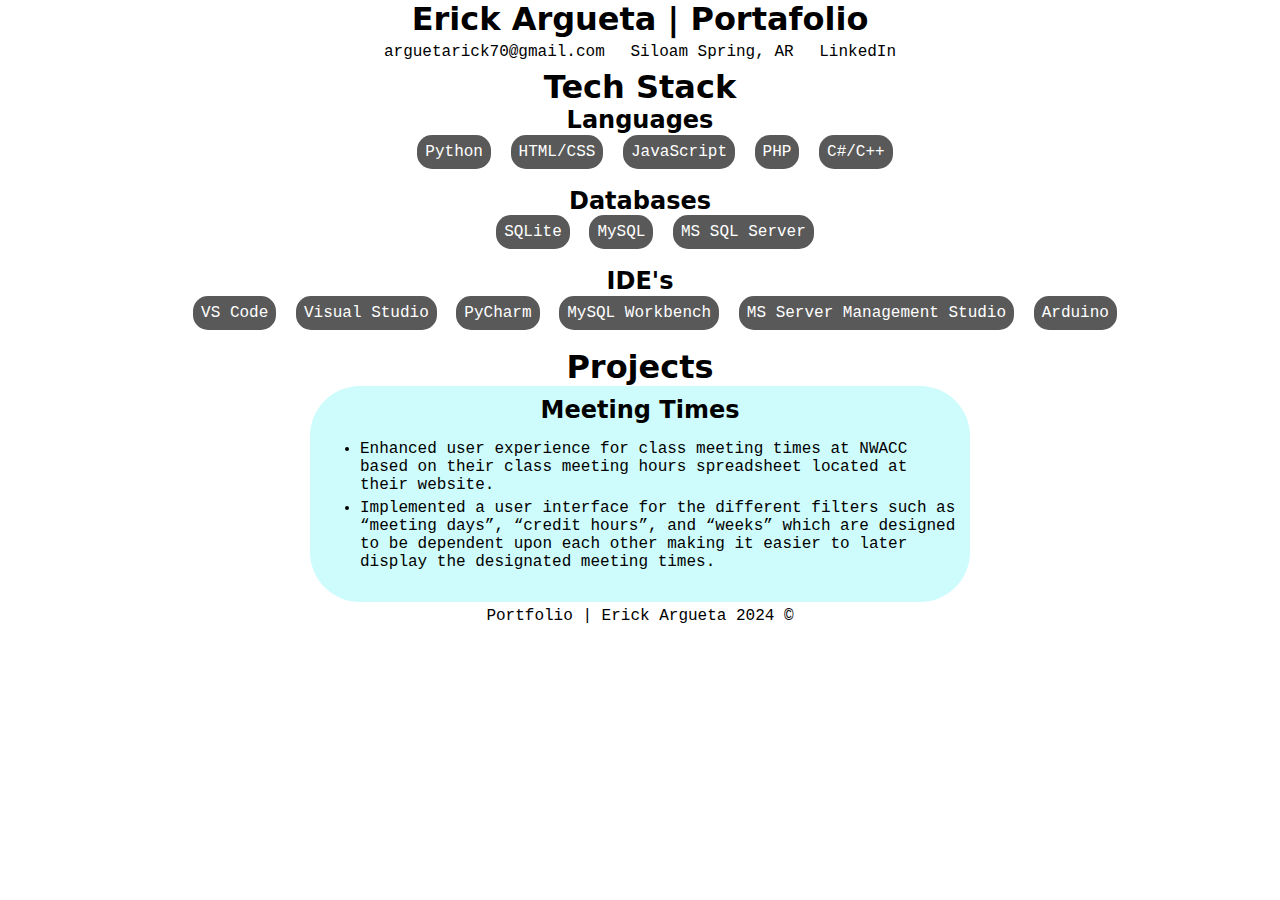
==== index.html @ 22c940bf "Update index.html" ====
<!DOCTYPE html>
<html lang="en">
  <head>
    <meta charset="UTF-8" />
    <meta name="viewport" content="width=device-width, initial-scale=1.0" />
    <title>Erick Argueta | Portfolio</title>

    <link rel="stylesheet" href="main.css" />
  </head>
  <body>
    <main>
      <h1>Erick Argueta | Portafolio</h1>
      <div class="container">
        <a href="mailto:arguetarick70@gmail.com" target="_blank">arguetarick70@gmail.com</a>
        <a href="https://maps.google.com/maps?q=siloam+springs+ar" target="_blank">Siloam Spring, AR</a>
        <a href="https://www.linkedin.com/in/eargueta-" target="_blank">LinkedIn</a>
      </div>

      <div class="container">
        <h1>Tech Stack</h1>
        <!-- Languages in which I'm profficient and confident on -->
        <h2>Languages</h2>
        <ul id="lang-list">
          <li id="tech-item-list">Python</li>
          <li id="tech-item-list">HTML/CSS</li>
          <li id="tech-item-list">JavaScript</li>
          <li id="tech-item-list"> PHP</li>
          <li id="tech-item-list">C#/C++</li>
        </ul>
        <!-- Databses on which I have eork on before and I'm familiar with -->
        <h2>Databases</h2>
        <ul id="data-list">
          <li id="tech-item-list">SQLite</li>
          <li id="tech-item-list">MySQL</li>
          <li id="tech-item-list">MS SQL Server</li>
        </ul>
        <!-- IDE's in which perform and code regularly while learning and developing my skils -->
        <h2>IDE's</h2>
        <ul id="ide-list">
          <li id="tech-item-list">VS Code</li>
          <li id="tech-item-list">Visual Studio</li>
          <li id="tech-item-list">PyCharm</li>
          <li id="tech-item-list">MySQL Workbench</li>
          <li id="tech-item-list">MS Server Management Studio</li>
          <li id="tech-item-list">Arduino</li>
        </ul>
      </div>
      <div class="container" >
        <h1>Projects</h1>

        <div id="projects-container">
        <h2 id="projects">Meeting Times</h2>
        <ul id="project-list">
          <li id="list-items">
            Enhanced user experience for class meeting times at NWACC based on their class meeting hours spreadsheet located at their website.
          </li>
          <li id="list-items">
            Implemented a user interface for the different filters such as “meeting days”, “credit hours”, and “weeks” which are designed to be dependent upon each other making it easier to later display the designated meeting times.
          </li>
        </ul>
        </div>
      </div>

      <footer>Portfolio | Erick Argueta 2024 &copy;</footer>
    </main>

    <script src="main.js"></script>
  </body>
</html>
---- main.css ----
html {
    font-family: Menlo, Monaco, Lucida Console, "Courier New", Courier, monospace;
    
  }
  
  body {
    margin: 0;
    padding: 0;
    text-align: center;
  }
  
  h1,
  h2,
  h3,
  h4 {
      margin: 0;
      font-family: system-ui,
      -apple-system,
      BlinkMacSystemFont,
      "Segoe UI",
      Roboto,
      Oxygen,
      Ubuntu,
      Cantarell,
      "Open Sans",
      "Helvetica Neue",
      sans-serif;
  }
  
  a{
      /* background-color: lightgreen; */
      border: none;
      border-radius: 15px;
      color: black;
      padding: 5px 8px;
      text-align: center;
      text-decoration: none;
      display: inline-block;
      /* font-size: 12px; */
      margin-bottom: 2px;
  }
  
  a,
  a:visited,
  a:active {
      text-decoration: none;
  }
  
  a:hover {
      color: grey;
      /* background-color: rgb(6, 189, 6); */
  }
  
  #lang-list, #data-list, #ide-list {
      list-style: none;
      margin-top: .5px;
  }
  
  #tech-item-list {
      margin-bottom: 2px;
      display: inline-block;
      background-color: rgb(89, 89, 89);
      color:rgb(255, 255, 255);
      padding: 8px;
      margin-right: 10px;
      border-radius: 15px;
  }

  
  #project-list, #item-list{
      text-align: center;
      display: inline-block;
      text-decoration: dotted;
      text-wrap: pretty;
      text-align: left;
  
  }
  
  #projects-container{
      display: inline-block;
      width: 50%;
      padding: 10px ;
      background-color: rgb(206, 252, 252);
      border-radius: 50px;
      margin-bottom: 5px;
  }
  
  li, #item-list {
      /* padding-bottom: 25px; */
      margin-bottom: 5px;
  }
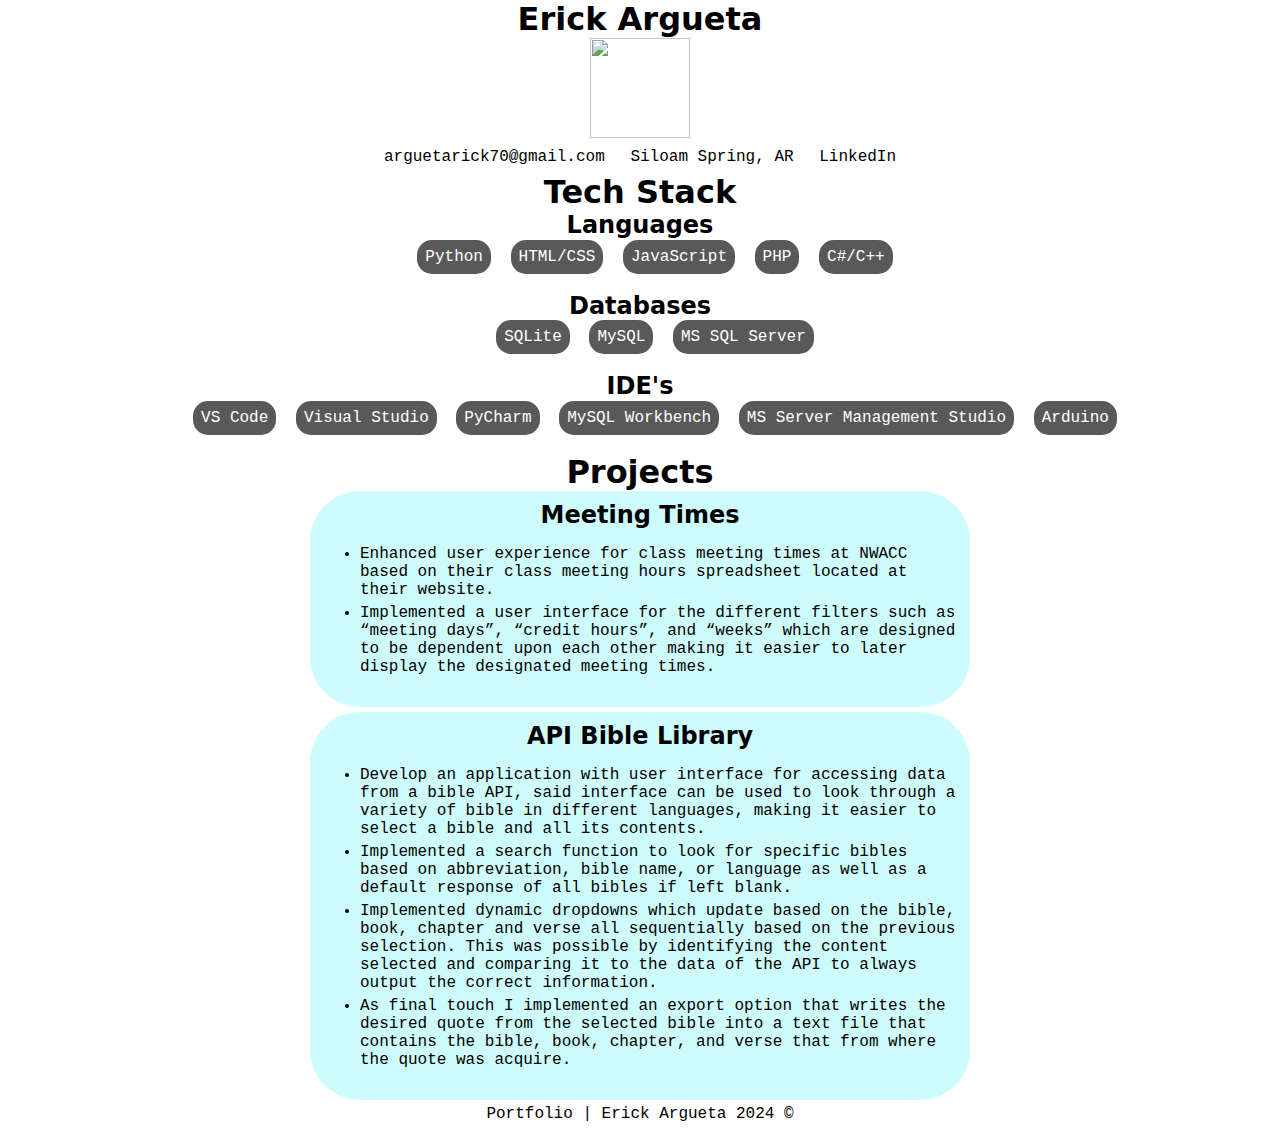
==== commit 98fcd83c: "Update index.html" ====
--- a/index.html
+++ b/index.html
@@ -3,17 +3,25 @@
   <head>
     <meta charset="UTF-8" />
     <meta name="viewport" content="width=device-width, initial-scale=1.0" />
-    <title>Erick Argueta | Portfolio</title>
+    <title>Portfolio | Erick Argueta</title>
 
     <link rel="stylesheet" href="main.css" />
   </head>
   <body>
     <main>
-      <h1>Erick Argueta | Portafolio</h1>
-      <div class="container">
-        <a href="mailto:arguetarick70@gmail.com" target="_blank">arguetarick70@gmail.com</a>
-        <a href="https://maps.google.com/maps?q=siloam+springs+ar" target="_blank">Siloam Spring, AR</a>
-        <a href="https://www.linkedin.com/in/eargueta-" target="_blank">LinkedIn</a>
+      <h1>Erick Argueta</h1>
+      <div id="profile-section">
+        <div id="profile-items">
+        <img id="profile-pic"
+          src="https://media.licdn.com/dms/image/D4E03AQETmAQwjWMRrg/profile-displayphoto-shrink_400_400/0/1706640949779?e=1713398400&v=beta&t=XsiC7hGxBmysahaxbNpn1o098H3GJSoUCBDuAYu2zJ8"
+          atl="Profile picture"
+          width="100px" height="100px">
+        </div>
+        <div id="profile-items">
+          <a id="profile-links" href="mailto:arguetarick70@gmail.com" target="_blank">arguetarick70@gmail.com</a>
+          <a id="profile-links" href="https://maps.google.com/maps?q=siloam+springs+ar" target="_blank">Siloam Spring, AR</a>
+          <a id="profile-links" href="https://www.linkedin.com/in/eargueta-" target="_blank">LinkedIn</a>
+        </div>
       </div>
 
       <div class="container">
@@ -45,6 +53,7 @@
           <li id="tech-item-list">Arduino</li>
         </ul>
       </div>
+      
       <div class="container" >
         <h1>Projects</h1>
 
@@ -59,9 +68,27 @@
           </li>
         </ul>
         </div>
+
+        <div id="projects-container">
+          <h2 id="projects">API Bible Library</h2>
+          <ul id="project-list">
+            <li id="list-items">
+              Develop an application with user interface for accessing data from a bible API, said interface can be used to look through a variety of bible in different languages, making it easier to select a bible and all its contents.            </li>
+            <li id="list-items">
+              Implemented a search function to look for specific bibles based on abbreviation, bible name, or language as well as a default response of all bibles if left blank.
+            </li>
+            <li id="list-items">
+              Implemented dynamic dropdowns which update based on the bible, book, chapter and verse all sequentially based on the previous selection. This was possible by identifying the content selected and comparing it to the data of the API to always output the correct information.
+            </li>
+            <li id="list-items">
+              As final touch I implemented an export option that writes the desired quote from the selected bible into a text file that contains the bible, book, chapter, and verse that from where the quote was acquire.
+            </li>
+          </ul>
+        </div>
       </div>
 
       <footer>Portfolio | Erick Argueta 2024 &copy;</footer>
+      <br/>
     </main>
 
     <script src="main.js"></script>
--- a/main.css
+++ b/main.css
@@ -48,7 +48,6 @@
   
   a:hover {
       color: grey;
-      /* background-color: rgb(6, 189, 6); */
   }
   
   #lang-list, #data-list, #ide-list {
@@ -86,6 +85,5 @@
   }
   
   li, #item-list {
-      /* padding-bottom: 25px; */
       margin-bottom: 5px;
   }
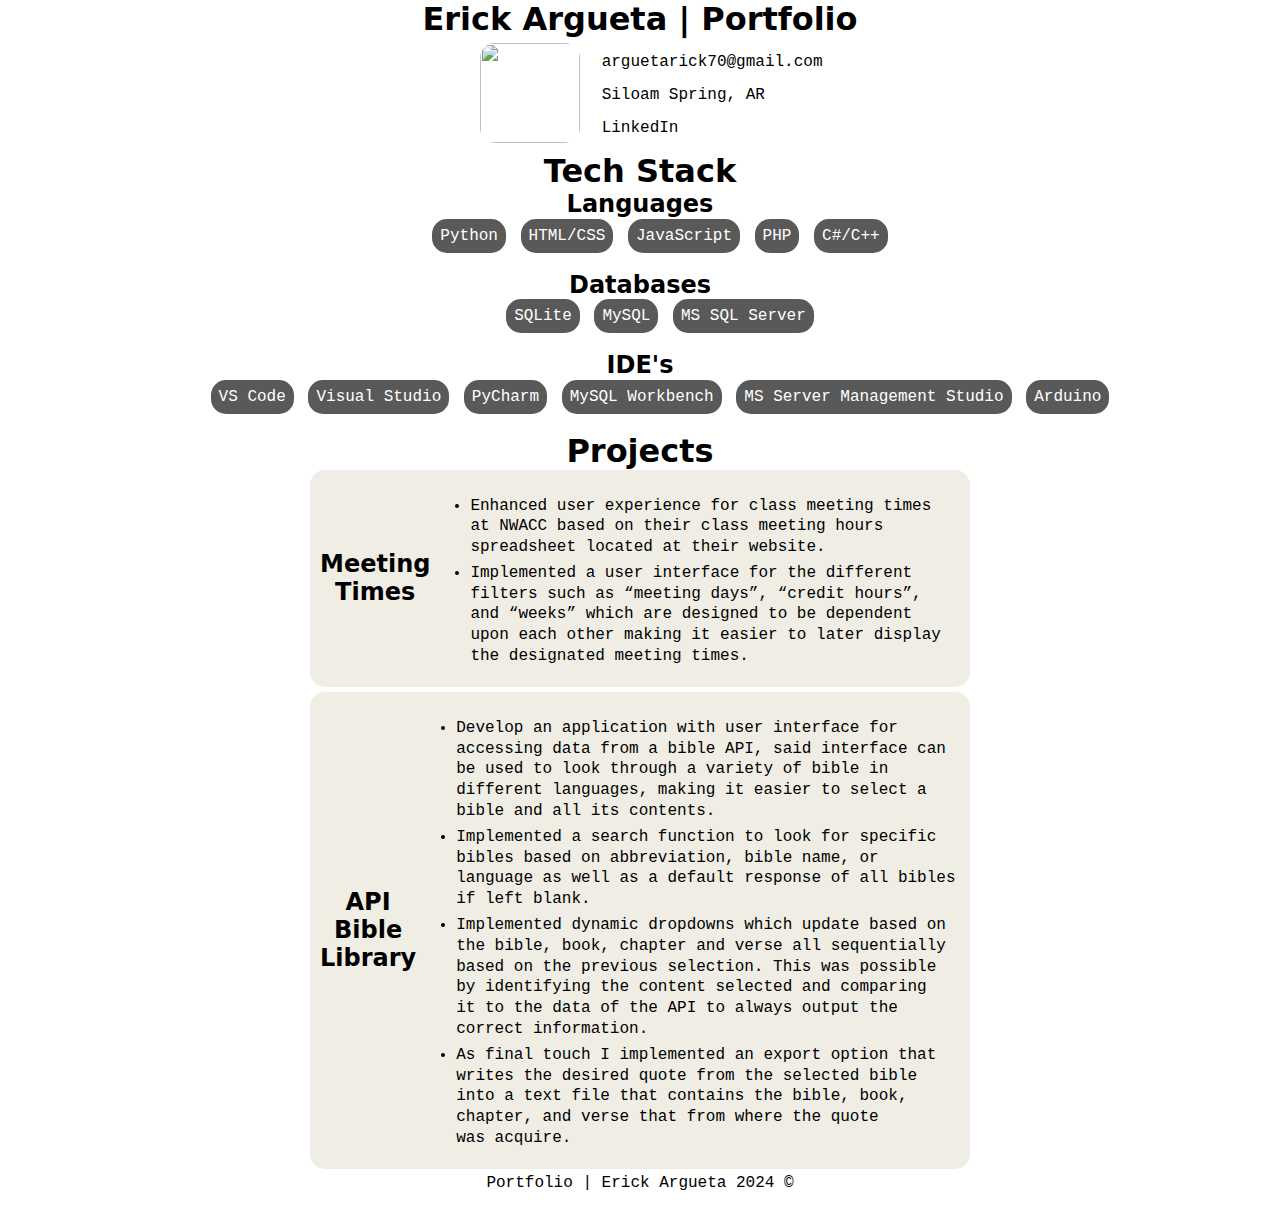
==== commit 723f9fba: "Update index.html" ====
--- a/index.html
+++ b/index.html
@@ -9,7 +9,7 @@
   </head>
   <body>
     <main>
-      <h1>Erick Argueta</h1>
+      <h1>Erick Argueta | Portfolio</h1>
       <div id="profile-section">
         <div id="profile-items">
         <img id="profile-pic"
--- a/main.css
+++ b/main.css
@@ -1,89 +1,110 @@
 html {
-    font-family: Menlo, Monaco, Lucida Console, "Courier New", Courier, monospace;
+  font-family: Menlo, Monaco, Lucida Console, "Courier New", Courier, monospace;
+  
+}
+
+body {
+  margin: 0;
+  padding: 0;
+  text-align: center;
+}
+
+h1,
+h2,
+h3,
+h4 {
+    margin: 0;
+    font-family: system-ui,
+    -apple-system,
+    BlinkMacSystemFont,
+    "Segoe UI",
+    Roboto,
+    Oxygen,
+    Ubuntu,
+    Cantarell,
+    "Open Sans",
+    "Helvetica Neue",
+    sans-serif;
+}
+
+
+#profile-section{
+    display: inline-flex;
+    align-items: center;
     
-  }
-  
-  body {
-    margin: 0;
-    padding: 0;
+}
+
+#profile-pic{
+    flex: 1;
+    border-radius: 15px;
+}
+
+#profile-links{
+    flex: 1;
+    display: flex;
+    flex-direction: column; 
+    align-content: cente;
+
+    text-align: left;
+    margin-left: 10%;
+    margin-top: 15px;
+    margin-bottom: 15px;
+    
+}
+
+a,
+a:visited,
+a:active {
+    color: black;
+    text-decoration: none;
+}
+
+a:hover {
+    color: rgb(255, 255, 255);
+}
+
+#lang-list, #data-list, #ide-list {
+    list-style: none;
+    margin-top: .5px;
+}
+
+#tech-item-list {
+    margin-bottom: 2px;
+    display: inline-block;
+    background-color: rgb(89, 89, 89);
+    color:rgb(255, 255, 255);
+    padding: 8px;
+    margin-right: 2.5px;
+    margin-left: 2.5px;
+    border-radius: 15px;
+}
+
+#project-list, #item-list{
     text-align: center;
-  }
-  
-  h1,
-  h2,
-  h3,
-  h4 {
-      margin: 0;
-      font-family: system-ui,
-      -apple-system,
-      BlinkMacSystemFont,
-      "Segoe UI",
-      Roboto,
-      Oxygen,
-      Ubuntu,
-      Cantarell,
-      "Open Sans",
-      "Helvetica Neue",
-      sans-serif;
-  }
-  
-  a{
-      /* background-color: lightgreen; */
-      border: none;
-      border-radius: 15px;
-      color: black;
-      padding: 5px 8px;
-      text-align: center;
-      text-decoration: none;
-      display: inline-block;
-      /* font-size: 12px; */
-      margin-bottom: 2px;
-  }
-  
-  a,
-  a:visited,
-  a:active {
-      text-decoration: none;
-  }
-  
-  a:hover {
-      color: grey;
-  }
-  
-  #lang-list, #data-list, #ide-list {
-      list-style: none;
-      margin-top: .5px;
-  }
-  
-  #tech-item-list {
-      margin-bottom: 2px;
-      display: inline-block;
-      background-color: rgb(89, 89, 89);
-      color:rgb(255, 255, 255);
-      padding: 8px;
-      margin-right: 10px;
-      border-radius: 15px;
-  }
+    display: inline-block;
+    text-decoration: dotted;
+    text-wrap: pretty;
+    text-align: left;
+    line-height: 1.3;
+    margin-bottom: 5px;
 
-  
-  #project-list, #item-list{
-      text-align: center;
-      display: inline-block;
-      text-decoration: dotted;
-      text-wrap: pretty;
-      text-align: left;
-  
-  }
-  
-  #projects-container{
-      display: inline-block;
-      width: 50%;
-      padding: 10px ;
-      background-color: rgb(206, 252, 252);
-      border-radius: 50px;
-      margin-bottom: 5px;
-  }
-  
-  li, #item-list {
-      margin-bottom: 5px;
-  }
+}
+
+#projects-container{
+    display: inline-flex;
+    align-items: center;
+    width: 50%;
+    padding: 10px ;
+    background-color: rgb(239, 237, 228);
+    border-radius: 25%;
+    margin-bottom: 5px;
+    -webkit-border-radius: 15px;
+    -moz-border-radius: 25%;
+    -ms-border-radius: 25%;
+    -o-border-radius: 25%;
+}
+
+li, #item-list{
+    padding-bottom: 5px ;
+    
+}
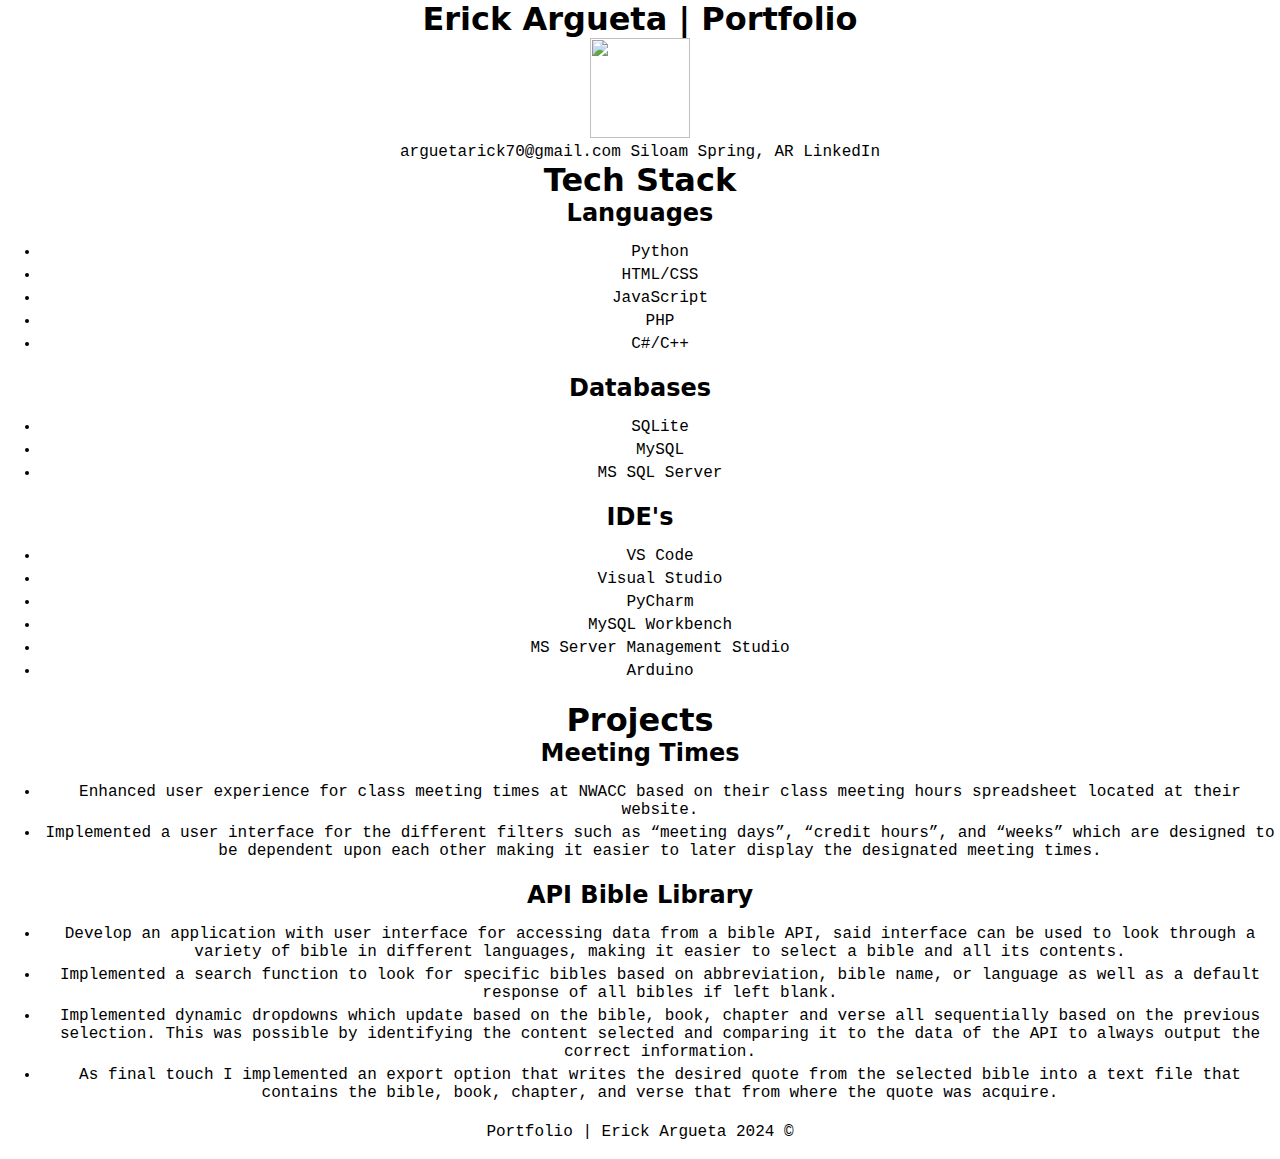
==== commit a6d23e63: "Update index.html" ====
--- a/index.html
+++ b/index.html
@@ -10,17 +10,17 @@
   <body>
     <main>
       <h1>Erick Argueta | Portfolio</h1>
-      <div id="profile-section">
-        <div id="profile-items">
-        <img id="profile-pic"
+      <div class="profile-section">
+        <div class="profile-items">
+        <img class="profile-pic"
           src="https://media.licdn.com/dms/image/D4E03AQETmAQwjWMRrg/profile-displayphoto-shrink_400_400/0/1706640949779?e=1713398400&v=beta&t=XsiC7hGxBmysahaxbNpn1o098H3GJSoUCBDuAYu2zJ8"
           atl="Profile picture"
           width="100px" height="100px">
         </div>
-        <div id="profile-items">
-          <a id="profile-links" href="mailto:arguetarick70@gmail.com" target="_blank">arguetarick70@gmail.com</a>
-          <a id="profile-links" href="https://maps.google.com/maps?q=siloam+springs+ar" target="_blank">Siloam Spring, AR</a>
-          <a id="profile-links" href="https://www.linkedin.com/in/eargueta-" target="_blank">LinkedIn</a>
+        <div class="profile-items">
+          <a class="profile-links" href="mailto:arguetarick70@gmail.com" target="_blank">arguetarick70@gmail.com</a>
+          <a class="profile-links" href="https://maps.google.com/maps?q=siloam+springs+ar" target="_blank">Siloam Spring, AR</a>
+          <a class="profile-links" href="https://www.linkedin.com/in/eargueta-" target="_blank">LinkedIn</a>
         </div>
       </div>
 
@@ -28,59 +28,58 @@
         <h1>Tech Stack</h1>
         <!-- Languages in which I'm profficient and confident on -->
         <h2>Languages</h2>
-        <ul id="lang-list">
-          <li id="tech-item-list">Python</li>
-          <li id="tech-item-list">HTML/CSS</li>
-          <li id="tech-item-list">JavaScript</li>
-          <li id="tech-item-list"> PHP</li>
-          <li id="tech-item-list">C#/C++</li>
+        <ul class="lang-list">
+          <li class="tech-item-list">Python</li>
+          <li class="tech-item-list">HTML/CSS</li>
+          <li class="tech-item-list">JavaScript</li>
+          <li class="tech-item-list"> PHP</li>
+          <li class="tech-item-list">C#/C++</li>
         </ul>
         <!-- Databses on which I have eork on before and I'm familiar with -->
         <h2>Databases</h2>
-        <ul id="data-list">
-          <li id="tech-item-list">SQLite</li>
-          <li id="tech-item-list">MySQL</li>
-          <li id="tech-item-list">MS SQL Server</li>
+        <ul class="data-list">
+          <li class="tech-item-list">SQLite</li>
+          <li class="tech-item-list">MySQL</li>
+          <li class="tech-item-list">MS SQL Server</li>
         </ul>
         <!-- IDE's in which perform and code regularly while learning and developing my skils -->
         <h2>IDE's</h2>
-        <ul id="ide-list">
-          <li id="tech-item-list">VS Code</li>
-          <li id="tech-item-list">Visual Studio</li>
-          <li id="tech-item-list">PyCharm</li>
-          <li id="tech-item-list">MySQL Workbench</li>
-          <li id="tech-item-list">MS Server Management Studio</li>
-          <li id="tech-item-list">Arduino</li>
+        <ul class="ide-list">
+          <li class="tech-item-list">VS Code</li>
+          <li class="tech-item-list">Visual Studio</li>
+          <li class="tech-item-list">PyCharm</li>
+          <li class="tech-item-list">MySQL Workbench</li>
+          <li class="tech-item-list">MS Server Management Studio</li>
+          <li class="tech-item-list">Arduino</li>
         </ul>
       </div>
-      
       <div class="container" >
         <h1>Projects</h1>
 
-        <div id="projects-container">
-        <h2 id="projects">Meeting Times</h2>
-        <ul id="project-list">
-          <li id="list-items">
+        <div class="projects-container">
+        <h2 class="projects"><a href="meeting_times.html" target="_blank">Meeting Times</a></h2>
+        <ul class="project-list">
+          <li class="list-items">
             Enhanced user experience for class meeting times at NWACC based on their class meeting hours spreadsheet located at their website.
           </li>
-          <li id="list-items">
+          <li class="list-items">
             Implemented a user interface for the different filters such as “meeting days”, “credit hours”, and “weeks” which are designed to be dependent upon each other making it easier to later display the designated meeting times.
           </li>
         </ul>
         </div>
 
-        <div id="projects-container">
-          <h2 id="projects">API Bible Library</h2>
-          <ul id="project-list">
-            <li id="list-items">
+        <div class="projects-container">
+          <h2 class="projects"><a href="bible_library.html" target="_blank">API Bible Library</a></h2>
+          <ul class="project-list">
+            <li class="list-items">
               Develop an application with user interface for accessing data from a bible API, said interface can be used to look through a variety of bible in different languages, making it easier to select a bible and all its contents.            </li>
-            <li id="list-items">
+            <li class="list-items">
               Implemented a search function to look for specific bibles based on abbreviation, bible name, or language as well as a default response of all bibles if left blank.
             </li>
-            <li id="list-items">
+            <li class="list-items">
               Implemented dynamic dropdowns which update based on the bible, book, chapter and verse all sequentially based on the previous selection. This was possible by identifying the content selected and comparing it to the data of the API to always output the correct information.
             </li>
-            <li id="list-items">
+            <li class="list-items">
               As final touch I implemented an export option that writes the desired quote from the selected bible into a text file that contains the bible, book, chapter, and verse that from where the quote was acquire.
             </li>
           </ul>
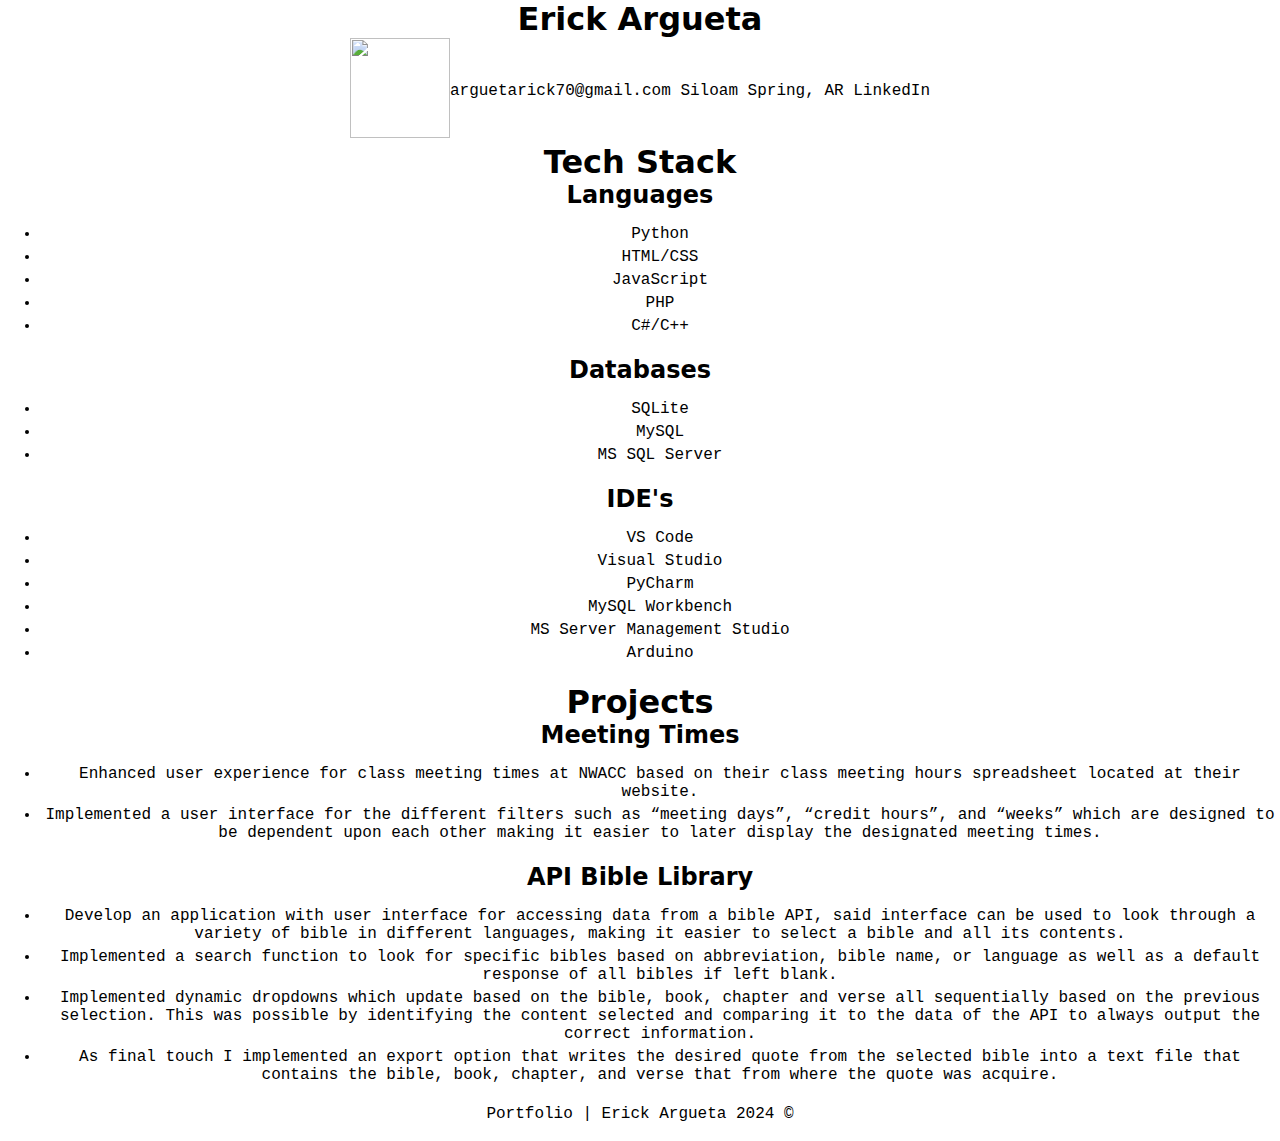
==== commit 8d02db27: "Update index.html" ====
--- a/index.html
+++ b/index.html
@@ -9,18 +9,18 @@
   </head>
   <body>
     <main>
-      <h1>Erick Argueta | Portfolio</h1>
+      <h1>Erick Argueta</h1>
       <div class="profile-section">
-        <div class="profile-items">
-        <img class="profile-pic"
+        <div id="profile-items">
+        <img id="profile-pic"
           src="https://media.licdn.com/dms/image/D4E03AQETmAQwjWMRrg/profile-displayphoto-shrink_400_400/0/1706640949779?e=1713398400&v=beta&t=XsiC7hGxBmysahaxbNpn1o098H3GJSoUCBDuAYu2zJ8"
           atl="Profile picture"
           width="100px" height="100px">
         </div>
-        <div class="profile-items">
-          <a class="profile-links" href="mailto:arguetarick70@gmail.com" target="_blank">arguetarick70@gmail.com</a>
-          <a class="profile-links" href="https://maps.google.com/maps?q=siloam+springs+ar" target="_blank">Siloam Spring, AR</a>
-          <a class="profile-links" href="https://www.linkedin.com/in/eargueta-" target="_blank">LinkedIn</a>
+        <div id="profile-items">
+          <a id="profile-links" href="mailto:arguetarick70@gmail.com" target="_blank">arguetarick70@gmail.com</a>
+          <a id="profile-links" href="https://maps.google.com/maps?q=siloam+springs+ar" target="_blank">Siloam Spring, AR</a>
+          <a id="profile-links" href="https://www.linkedin.com/in/eargueta-" target="_blank">LinkedIn</a>
         </div>
       </div>
 
@@ -28,58 +28,58 @@
         <h1>Tech Stack</h1>
         <!-- Languages in which I'm profficient and confident on -->
         <h2>Languages</h2>
-        <ul class="lang-list">
-          <li class="tech-item-list">Python</li>
-          <li class="tech-item-list">HTML/CSS</li>
-          <li class="tech-item-list">JavaScript</li>
-          <li class="tech-item-list"> PHP</li>
-          <li class="tech-item-list">C#/C++</li>
+        <ul id="lang-list">
+          <li id="tech-item-list">Python</li>
+          <li id="tech-item-list">HTML/CSS</li>
+          <li id="tech-item-list">JavaScript</li>
+          <li id="tech-item-list"> PHP</li>
+          <li id="tech-item-list">C#/C++</li>
         </ul>
         <!-- Databses on which I have eork on before and I'm familiar with -->
         <h2>Databases</h2>
-        <ul class="data-list">
-          <li class="tech-item-list">SQLite</li>
-          <li class="tech-item-list">MySQL</li>
-          <li class="tech-item-list">MS SQL Server</li>
+        <ul id="data-list">
+          <li id="tech-item-list">SQLite</li>
+          <li id="tech-item-list">MySQL</li>
+          <li id="tech-item-list">MS SQL Server</li>
         </ul>
         <!-- IDE's in which perform and code regularly while learning and developing my skils -->
         <h2>IDE's</h2>
-        <ul class="ide-list">
-          <li class="tech-item-list">VS Code</li>
-          <li class="tech-item-list">Visual Studio</li>
-          <li class="tech-item-list">PyCharm</li>
-          <li class="tech-item-list">MySQL Workbench</li>
-          <li class="tech-item-list">MS Server Management Studio</li>
-          <li class="tech-item-list">Arduino</li>
+        <ul id="ide-list">
+          <li id="tech-item-list">VS Code</li>
+          <li id="tech-item-list">Visual Studio</li>
+          <li id="tech-item-list">PyCharm</li>
+          <li id="tech-item-list">MySQL Workbench</li>
+          <li id="tech-item-list">MS Server Management Studio</li>
+          <li id="tech-item-list">Arduino</li>
         </ul>
       </div>
       <div class="container" >
         <h1>Projects</h1>
 
-        <div class="projects-container">
-        <h2 class="projects"><a href="meeting_times.html" target="_blank">Meeting Times</a></h2>
-        <ul class="project-list">
-          <li class="list-items">
+        <div id="projects-container">
+        <h2 id="projects"><a href="meeting_times.html" target="_blank">Meeting Times</a></h2>
+        <ul id="project-list">
+          <li id="list-items">
             Enhanced user experience for class meeting times at NWACC based on their class meeting hours spreadsheet located at their website.
           </li>
-          <li class="list-items">
+          <li id="list-items">
             Implemented a user interface for the different filters such as “meeting days”, “credit hours”, and “weeks” which are designed to be dependent upon each other making it easier to later display the designated meeting times.
           </li>
         </ul>
         </div>
 
-        <div class="projects-container">
-          <h2 class="projects"><a href="bible_library.html" target="_blank">API Bible Library</a></h2>
-          <ul class="project-list">
-            <li class="list-items">
+        <div id="projects-container">
+          <h2 id="projects"><a href="bible_library.html" target="_blank">API Bible Library</a></h2>
+          <ul id="project-list">
+            <li id="list-items">
               Develop an application with user interface for accessing data from a bible API, said interface can be used to look through a variety of bible in different languages, making it easier to select a bible and all its contents.            </li>
-            <li class="list-items">
+            <li id="list-items">
               Implemented a search function to look for specific bibles based on abbreviation, bible name, or language as well as a default response of all bibles if left blank.
             </li>
-            <li class="list-items">
+            <li id="list-items">
               Implemented dynamic dropdowns which update based on the bible, book, chapter and verse all sequentially based on the previous selection. This was possible by identifying the content selected and comparing it to the data of the API to always output the correct information.
             </li>
-            <li class="list-items">
+            <li id="list-items">
               As final touch I implemented an export option that writes the desired quote from the selected bible into a text file that contains the bible, book, chapter, and verse that from where the quote was acquire.
             </li>
           </ul>
--- a/main.css
+++ b/main.css
@@ -28,18 +28,22 @@
 }
 
 
-#profile-section{
+.profile-section{
     display: inline-flex;
     align-items: center;
     
 }
 
-#profile-pic{
+.profile-pic{
     flex: 1;
     border-radius: 15px;
+    -webkit-border-radius: 15px;
+    -moz-border-radius: 15px;
+    -ms-border-radius: 15px;
+    -o-border-radius: 15px;
 }
 
-#profile-links{
+.profile-links{
     flex: 1;
     display: flex;
     flex-direction: column; 
@@ -63,12 +67,12 @@
     color: rgb(255, 255, 255);
 }
 
-#lang-list, #data-list, #ide-list {
+.lang-list, .data-list, .ide-list {
     list-style: none;
     margin-top: .5px;
 }
 
-#tech-item-list {
+.tech-item-list {
     margin-bottom: 2px;
     display: inline-block;
     background-color: rgb(89, 89, 89);
@@ -79,7 +83,7 @@
     border-radius: 15px;
 }
 
-#project-list, #item-list{
+.project-list, .item-list{
     text-align: center;
     display: inline-block;
     text-decoration: dotted;
@@ -90,7 +94,7 @@
 
 }
 
-#projects-container{
+.projects-container{
     display: inline-flex;
     align-items: center;
     width: 50%;
@@ -104,7 +108,7 @@
     -o-border-radius: 25%;
 }
 
-li, #item-list{
+li, .item-list{
     padding-bottom: 5px ;
     
 }
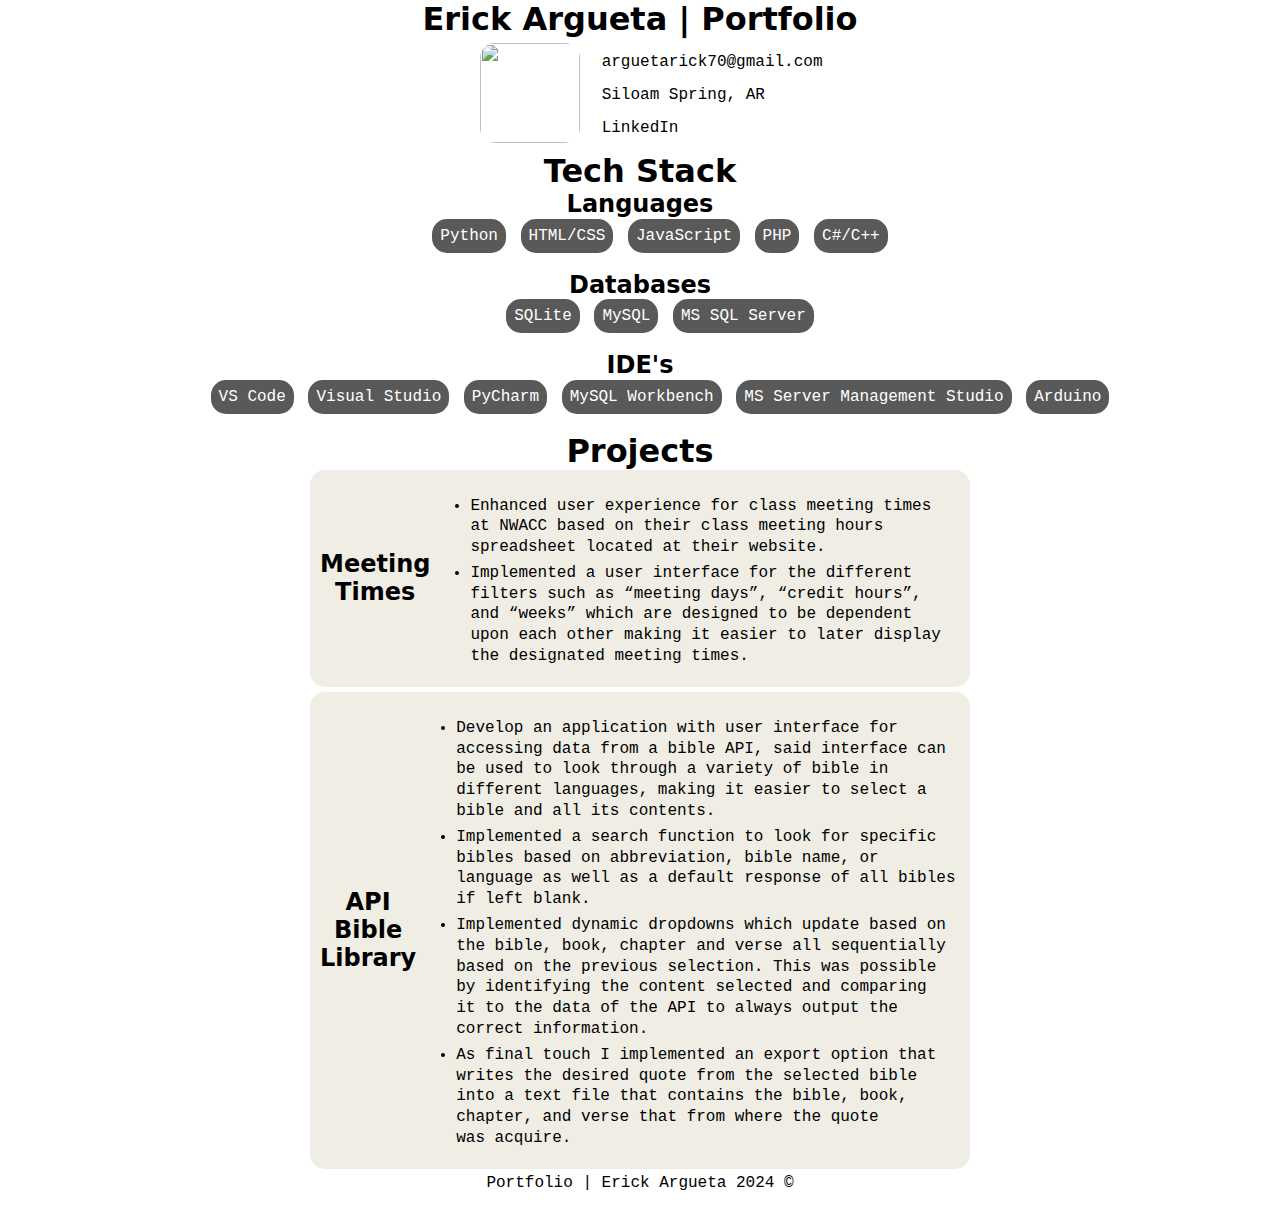
==== commit 9efdaa00: "Update index.html" ====
--- a/index.html
+++ b/index.html
@@ -9,7 +9,7 @@
   </head>
   <body>
     <main>
-      <h1>Erick Argueta</h1>
+      <h1>Erick Argueta | Portfolio</h1>
       <div class="profile-section">
         <div id="profile-items">
         <img id="profile-pic"
@@ -57,7 +57,7 @@
         <h1>Projects</h1>
 
         <div id="projects-container">
-        <h2 id="projects"><a href="meeting_times.html" target="_blank">Meeting Times</a></h2>
+        <h2 id="projects">Meeting Times</h2>
         <ul id="project-list">
           <li id="list-items">
             Enhanced user experience for class meeting times at NWACC based on their class meeting hours spreadsheet located at their website.
@@ -69,7 +69,7 @@
         </div>
 
         <div id="projects-container">
-          <h2 id="projects"><a href="bible_library.html" target="_blank">API Bible Library</a></h2>
+          <h2 id="projects">API Bible Library</h2>
           <ul id="project-list">
             <li id="list-items">
               Develop an application with user interface for accessing data from a bible API, said interface can be used to look through a variety of bible in different languages, making it easier to select a bible and all its contents.            </li>
--- a/main.css
+++ b/main.css
@@ -34,7 +34,7 @@
     
 }
 
-.profile-pic{
+#profile-pic{
     flex: 1;
     border-radius: 15px;
     -webkit-border-radius: 15px;
@@ -43,7 +43,7 @@
     -o-border-radius: 15px;
 }
 
-.profile-links{
+#profile-links{
     flex: 1;
     display: flex;
     flex-direction: column; 
@@ -67,12 +67,12 @@
     color: rgb(255, 255, 255);
 }
 
-.lang-list, .data-list, .ide-list {
+#lang-list, #data-list, #ide-list {
     list-style: none;
     margin-top: .5px;
 }
 
-.tech-item-list {
+#tech-item-list {
     margin-bottom: 2px;
     display: inline-block;
     background-color: rgb(89, 89, 89);
@@ -83,7 +83,7 @@
     border-radius: 15px;
 }
 
-.project-list, .item-list{
+#project-list, #item-list{
     text-align: center;
     display: inline-block;
     text-decoration: dotted;
@@ -94,7 +94,7 @@
 
 }
 
-.projects-container{
+#projects-container{
     display: inline-flex;
     align-items: center;
     width: 50%;
@@ -108,7 +108,7 @@
     -o-border-radius: 25%;
 }
 
-li, .item-list{
+li, #item-list{
     padding-bottom: 5px ;
     
 }
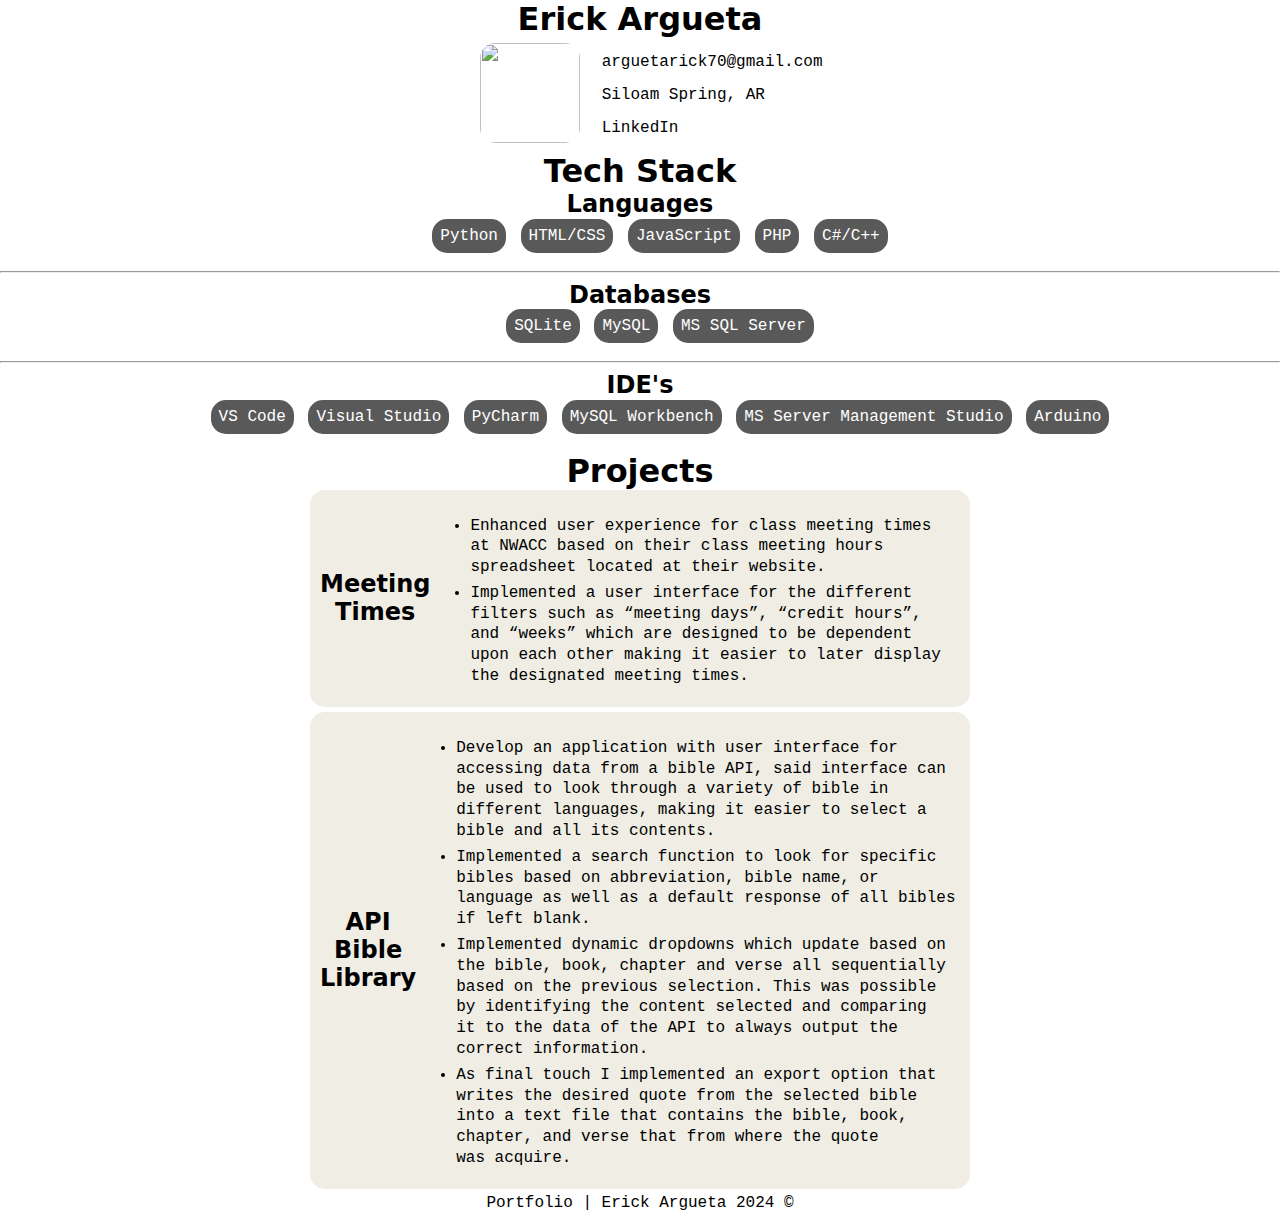
==== commit d764ce22: "Update index.html" ====
--- a/index.html
+++ b/index.html
@@ -9,7 +9,7 @@
   </head>
   <body>
     <main>
-      <h1>Erick Argueta | Portfolio</h1>
+      <h1>Erick Argueta</h1>
       <div class="profile-section">
         <div id="profile-items">
         <img id="profile-pic"
@@ -24,40 +24,50 @@
         </div>
       </div>
 
-      <div class="container">
+      <div class="tech-stack">
         <h1>Tech Stack</h1>
         <!-- Languages in which I'm profficient and confident on -->
-        <h2>Languages</h2>
-        <ul id="lang-list">
-          <li id="tech-item-list">Python</li>
-          <li id="tech-item-list">HTML/CSS</li>
-          <li id="tech-item-list">JavaScript</li>
-          <li id="tech-item-list"> PHP</li>
-          <li id="tech-item-list">C#/C++</li>
-        </ul>
+        <div id="tech-laanguages">
+          <h2>Languages</h2>
+          <ul id="lang-list">
+            <li id="tech-item-list">Python</li>
+            <li id="tech-item-list">HTML/CSS</li>
+            <li id="tech-item-list">JavaScript</li>
+            <li id="tech-item-list"> PHP</li>
+            <li id="tech-item-list">C#/C++</li>
+          </ul>
+        </div>
+
+        <hr>
         <!-- Databses on which I have eork on before and I'm familiar with -->
-        <h2>Databases</h2>
-        <ul id="data-list">
-          <li id="tech-item-list">SQLite</li>
-          <li id="tech-item-list">MySQL</li>
-          <li id="tech-item-list">MS SQL Server</li>
-        </ul>
+        <div id="tech-databases">
+          <h2>Databases</h2>
+          <ul id="data-list">
+            <li id="tech-item-list">SQLite</li>
+            <li id="tech-item-list">MySQL</li>
+            <li id="tech-item-list">MS SQL Server</li>
+          </ul>
+        </div>
+
+        <hr>
         <!-- IDE's in which perform and code regularly while learning and developing my skils -->
-        <h2>IDE's</h2>
-        <ul id="ide-list">
-          <li id="tech-item-list">VS Code</li>
-          <li id="tech-item-list">Visual Studio</li>
-          <li id="tech-item-list">PyCharm</li>
-          <li id="tech-item-list">MySQL Workbench</li>
-          <li id="tech-item-list">MS Server Management Studio</li>
-          <li id="tech-item-list">Arduino</li>
-        </ul>
+        <div id="tech-ide">
+          <h2>IDE's</h2>
+          <ul id="ide-list">
+            <li id="tech-item-list">VS Code</li>
+            <li id="tech-item-list">Visual Studio</li>
+            <li id="tech-item-list">PyCharm</li>
+            <li id="tech-item-list">MySQL Workbench</li>
+            <li id="tech-item-list">MS Server Management Studio</li>
+            <li id="tech-item-list">Arduino</li>
+          </ul>
+        </div>
       </div>
       <div class="container" >
         <h1>Projects</h1>
 
         <div id="projects-container">
-        <h2 id="projects">Meeting Times</h2>
+        <h2 id="projects"><a href="meeting_times.html" target="_blank">Meeting Times</a></h2>
         <ul id="project-list">
           <li id="list-items">
             Enhanced user experience for class meeting times at NWACC based on their class meeting hours spreadsheet located at their website.
@@ -67,9 +77,9 @@
           </li>
         </ul>
         </div>
-
+        
         <div id="projects-container">
-          <h2 id="projects">API Bible Library</h2>
+          <h2 id="projects"><a href="bible_library.html" target="_blank">API Bible Library</a></h2>
           <ul id="project-list">
             <li id="list-items">
               Develop an application with user interface for accessing data from a bible API, said interface can be used to look through a variety of bible in different languages, making it easier to select a bible and all its contents.            </li>
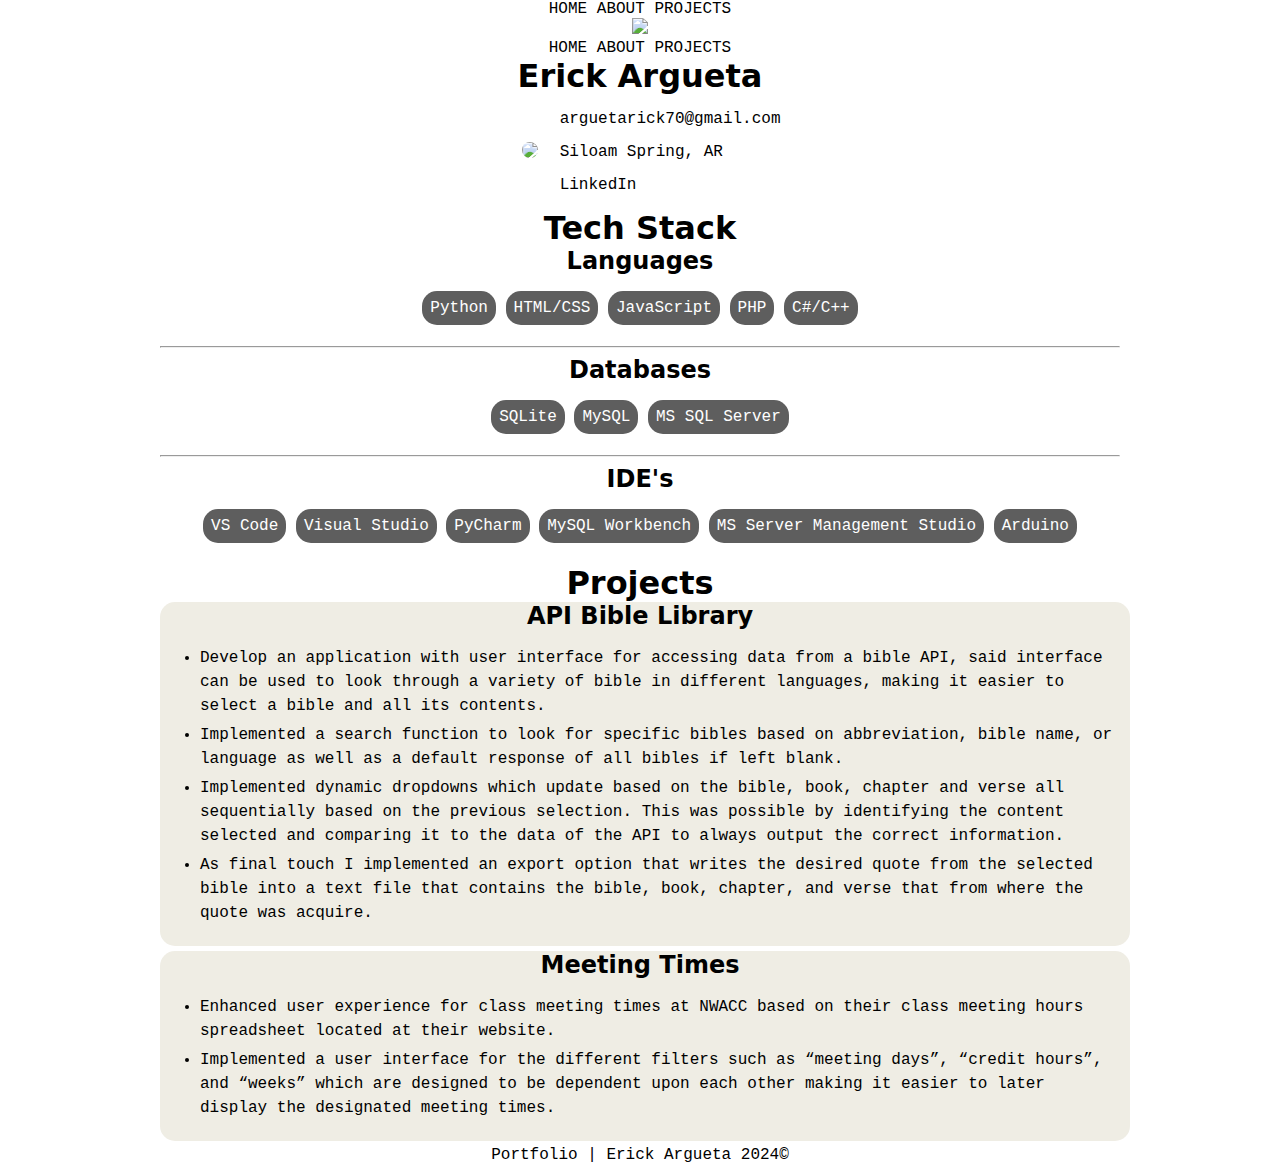
==== commit 1b0156c4: "Update index.html" ====
--- a/index.html
+++ b/index.html
@@ -3,103 +3,165 @@
   <head>
     <meta charset="UTF-8" />
     <meta name="viewport" content="width=device-width, initial-scale=1.0" />
-    <title>Portfolio | Erick Argueta</title>
+    <link rel="stylesheet" href="main.css" />
 
-    <link rel="stylesheet" href="main.css" />
+    <title>Erick Argueta | Website</title>
   </head>
   <body>
     <main>
-      <h1>Erick Argueta</h1>
-      <div class="profile-section">
-        <div id="profile-items">
-        <img id="profile-pic"
-          src="https://media.licdn.com/dms/image/D4E03AQETmAQwjWMRrg/profile-displayphoto-shrink_400_400/0/1706640949779?e=1713398400&v=beta&t=XsiC7hGxBmysahaxbNpn1o098H3GJSoUCBDuAYu2zJ8"
-          atl="Profile picture"
-          width="100px" height="100px">
-        </div>
-        <div id="profile-items">
-          <a id="profile-links" href="mailto:arguetarick70@gmail.com" target="_blank">arguetarick70@gmail.com</a>
-          <a id="profile-links" href="https://maps.google.com/maps?q=siloam+springs+ar" target="_blank">Siloam Spring, AR</a>
-          <a id="profile-links" href="https://www.linkedin.com/in/eargueta-" target="_blank">LinkedIn</a>
-        </div>
-      </div>
-
-      <div class="tech-stack">
-        <h1>Tech Stack</h1>
-        <!-- Languages in which I'm profficient and confident on -->
-        <div id="tech-laanguages">
-          <h2>Languages</h2>
-          <ul id="lang-list">
-            <li id="tech-item-list">Python</li>
-            <li id="tech-item-list">HTML/CSS</li>
-            <li id="tech-item-list">JavaScript</li>
-            <li id="tech-item-list"> PHP</li>
-            <li id="tech-item-list">C#/C++</li>
-          </ul>
+      
+      <div class="page">
+        <div class="compress-navbar">
+          <a class="side-link-to" href="#">HOME</a>
+          <a class="side-link-to" href="#about">ABOUT</a>
+          <a class="side-link-to" href="#projects">PROJECTS</a>
+          <!-- <a class="side-link-to" href="#contact">CONTACT</a> -->
         </div>
 
-        <hr>
-        <!-- Databses on which I have eork on before and I'm familiar with -->
-        <div id="tech-databases">
-          <h2>Databases</h2>
-          <ul id="data-list">
-            <li id="tech-item-list">SQLite</li>
-            <li id="tech-item-list">MySQL</li>
-            <li id="tech-item-list">MS SQL Server</li>
-          </ul>
+        <div class="container">
+          <div class="side-navbar">
+            <div class="side-container-hero">
+            <img
+              src="https://media.licdn.com/dms/image/D4E03AQETmAQwjWMRrg/profile-displayphoto-shrink_400_400/0/1706640949779?e=1713398400&v=beta&t=XsiC7hGxBmysahaxbNpn1o098H3GJSoUCBDuAYu2zJ8"
+            />
+            </div>
+            <div class="side-container-link-to">
+              <a class="compress-link-to" href="#">HOME</a>
+              <a class="compress-link-to" href="#about">ABOUT</a>
+              <a class="compress-link-to" href="#projects">PROJECTS</a>
+              <!-- <a class="compress-link-to" href="#contact">CONTACT</a> -->
+            </div>
+          </div>
+          <!-- <br /> -->
+          <div class="content">
+            <div class="name">
+               <h1>Erick Argueta</h1>
+            </div>
+            
+            <div class="profile-section">
+              <!-- <h1>Erick Argueta</h1> -->
+              <div class="profile-items">
+              <img id="profile-pic"
+                src="https://media.licdn.com/dms/image/D4E03AQETmAQwjWMRrg/profile-displayphoto-shrink_400_400/0/1706640949779?e=1713398400&v=beta&t=XsiC7hGxBmysahaxbNpn1o098H3GJSoUCBDuAYu2zJ8"
+                atl="Profile picture">
+              </div>
+              <div class="profile-items">
+                <a id="profile-links" href="mailto:arguetarick70@gmail.com" target="_blank">arguetarick70@gmail.com</a>
+                <a id="profile-links" href="https://maps.google.com/maps?q=siloam+springs+ar" target="_blank">Siloam Spring, AR</a>
+                <a id="profile-links" href="https://www.linkedin.com/in/eargueta-" target="_blank">LinkedIn</a>
+              </div>
+            </div>
+
+            <div class="tech-stack" id="about">
+              <b><h1>Tech Stack</h1></b>
+              <!-- Languages in which I'm profficient and confident on -->
+              <div id="tech-laanguages">
+                <h2>Languages</h2>
+                <ul id="lang-list">
+                  <li id="tech-item-list">Python</li>
+                  <li id="tech-item-list">HTML/CSS</li>
+                  <li id="tech-item-list">JavaScript</li>
+                  <li id="tech-item-list">PHP</li>
+                  <li id="tech-item-list">C#/C++</li>
+                </ul>
+              </div>
+
+              <hr />
+              <!-- Databses on which I have eork on before and I'm familiar with -->
+              <div id="tech-databases">
+                <h2>Databases</h2>
+                <ul id="data-list">
+                  <li id="tech-item-list">SQLite</li>
+                  <li id="tech-item-list">MySQL</li>
+                  <li id="tech-item-list">MS SQL Server</li>
+                </ul>
+              </div>
+
+              <hr />
+              <!-- IDE's in which perform and code regularly while learning and developing my skils -->
+              <div id="tech-ide">
+                <h2>IDE's</h2>
+                <ul id="ide-list">
+                  <li id="tech-item-list">VS Code</li>
+                  <li id="tech-item-list">Visual Studio</li>
+                  <li id="tech-item-list">PyCharm</li>
+                  <li id="tech-item-list">MySQL Workbench</li>
+                  <li id="tech-item-list">MS Server Management Studio</li>
+                  <li id="tech-item-list">Arduino</li>
+                </ul>
+              </div>
+            </div>
+
+            <div class="project-stack" id="projects">
+              <h1>Projects</h1>
+
+              <div id="projects-container">
+                <h2 id="projects">
+                  <a
+                    class="project-title"
+                    href="projects/bible_library.html"
+                    target="_blank"
+                    >API Bible Library</a
+                  >
+                </h2>
+                <ul id="project-list">
+                  <li id="list-items">
+                    Develop an application with user interface for accessing
+                    data from a bible API, said interface can be used to look
+                    through a variety of bible in different languages, making it
+                    easier to select a bible and all its contents.
+                  </li>
+                  <li id="list-items">
+                    Implemented a search function to look for specific bibles
+                    based on abbreviation, bible name, or language as well as a
+                    default response of all bibles if left blank.
+                  </li>
+                  <li id="list-items">
+                    Implemented dynamic dropdowns which update based on the
+                    bible, book, chapter and verse all sequentially based on the
+                    previous selection. This was possible by identifying the
+                    content selected and comparing it to the data of the API to
+                    always output the correct information.
+                  </li>
+                  <li id="list-items">
+                    As final touch I implemented an export option that writes
+                    the desired quote from the selected bible into a text file
+                    that contains the bible, book, chapter, and verse that from
+                    where the quote was acquire.
+                  </li>
+                </ul>
+              </div>
+
+              <div id="projects-container">
+                <h2 id="projects">
+                  <a
+                    class="project-title"
+                    href="projects/meeting_times.html"
+                    target="_blank"
+                    >Meeting Times</a
+                  >
+                </h2>
+                <ul id="project-list">
+                  <li id="list-items">
+                    Enhanced user experience for class meeting times at NWACC based on their class meeting hours spreadsheet located at their website.
+                  </li>
+                  <li id="list-items">
+                    Implemented a user interface for the different filters such
+                    as “meeting days”, “credit hours”, and “weeks” which are
+                    designed to be dependent upon each other making it easier to
+                    later display the designated meeting times.
+                  </li>
+                </ul>
+              </div>
+
+              <footer class="bottom">Portfolio | Erick Argueta 2024&copy;</footer>
+
+            </div>
+
+          </div>
         </div>
 
-        <hr>
-        <!-- IDE's in which perform and code regularly while learning and developing my skils -->
-        <div id="tech-ide">
-          <h2>IDE's</h2>
-          <ul id="ide-list">
-            <li id="tech-item-list">VS Code</li>
-            <li id="tech-item-list">Visual Studio</li>
-            <li id="tech-item-list">PyCharm</li>
-            <li id="tech-item-list">MySQL Workbench</li>
-            <li id="tech-item-list">MS Server Management Studio</li>
-            <li id="tech-item-list">Arduino</li>
-          </ul>
-        </div>
       </div>
-      <div class="container" >
-        <h1>Projects</h1>
-
-        <div id="projects-container">
-        <h2 id="projects"><a href="meeting_times.html" target="_blank">Meeting Times</a></h2>
-        <ul id="project-list">
-          <li id="list-items">
-            Enhanced user experience for class meeting times at NWACC based on their class meeting hours spreadsheet located at their website.
-          </li>
-          <li id="list-items">
-            Implemented a user interface for the different filters such as “meeting days”, “credit hours”, and “weeks” which are designed to be dependent upon each other making it easier to later display the designated meeting times.
-          </li>
-        </ul>
-        </div>
-        
-        <div id="projects-container">
-          <h2 id="projects"><a href="bible_library.html" target="_blank">API Bible Library</a></h2>
-          <ul id="project-list">
-            <li id="list-items">
-              Develop an application with user interface for accessing data from a bible API, said interface can be used to look through a variety of bible in different languages, making it easier to select a bible and all its contents.            </li>
-            <li id="list-items">
-              Implemented a search function to look for specific bibles based on abbreviation, bible name, or language as well as a default response of all bibles if left blank.
-            </li>
-            <li id="list-items">
-              Implemented dynamic dropdowns which update based on the bible, book, chapter and verse all sequentially based on the previous selection. This was possible by identifying the content selected and comparing it to the data of the API to always output the correct information.
-            </li>
-            <li id="list-items">
-              As final touch I implemented an export option that writes the desired quote from the selected bible into a text file that contains the bible, book, chapter, and verse that from where the quote was acquire.
-            </li>
-          </ul>
-        </div>
-      </div>
-
-      <footer>Portfolio | Erick Argueta 2024 &copy;</footer>
-      <br/>
     </main>
-
-    <script src="main.js"></script>
   </body>
 </html>
--- a/main.css
+++ b/main.css
@@ -1,11 +1,12 @@
 html {
   font-family: Menlo, Monaco, Lucida Console, "Courier New", Courier, monospace;
-  
 }
 
 body {
   margin: 0;
   padding: 0;
+  margin-left: 12.5%;
+  margin-right: 12.5%;
   text-align: center;
 }
 
@@ -47,7 +48,7 @@
     flex: 1;
     display: flex;
     flex-direction: column; 
-    align-content: cente;
+    align-content: center;
 
     text-align: left;
     margin-left: 10%;
@@ -67,38 +68,49 @@
     color: rgb(255, 255, 255);
 }
 
-#lang-list, #data-list, #ide-list {
-    list-style: none;
-    margin-top: .5px;
+
+.tech-stack{
+    display: inline;
+    align-items: top;
+    
+
 }
 
-#tech-item-list {
-    margin-bottom: 2px;
-    display: inline-block;
-    background-color: rgb(89, 89, 89);
-    color:rgb(255, 255, 255);
-    padding: 8px;
-    margin-right: 2.5px;
-    margin-left: 2.5px;
-    border-radius: 15px;
+#lang-list, #data-list, #ide-list{
+    list-style-type: none;
+    padding: 0;
+
 }
 
+
+#tech-item-list{
+    text-align: center;
+    padding: 8px;
+    background-color: rgb(94, 94, 94);
+    color: white;
+    border-radius: 15px;
+    display: inline-block;
+    text-decoration: dotted;
+    text-wrap: pretty;
+    margin-bottom: 5px;
+}
+
+
+
+
 #project-list, #item-list{
-    text-align: center;
     display: inline-block;
     text-decoration: dotted;
     text-wrap: pretty;
     text-align: left;
-    line-height: 1.3;
-    margin-bottom: 5px;
-
+    line-height: 1.5;
 }
 
 #projects-container{
-    display: inline-flex;
+    display: inline-block;
     align-items: center;
-    width: 50%;
-    padding: 10px ;
+    width: 100%;
+    padding-right: 10px;
     background-color: rgb(239, 237, 228);
     border-radius: 25%;
     margin-bottom: 5px;
